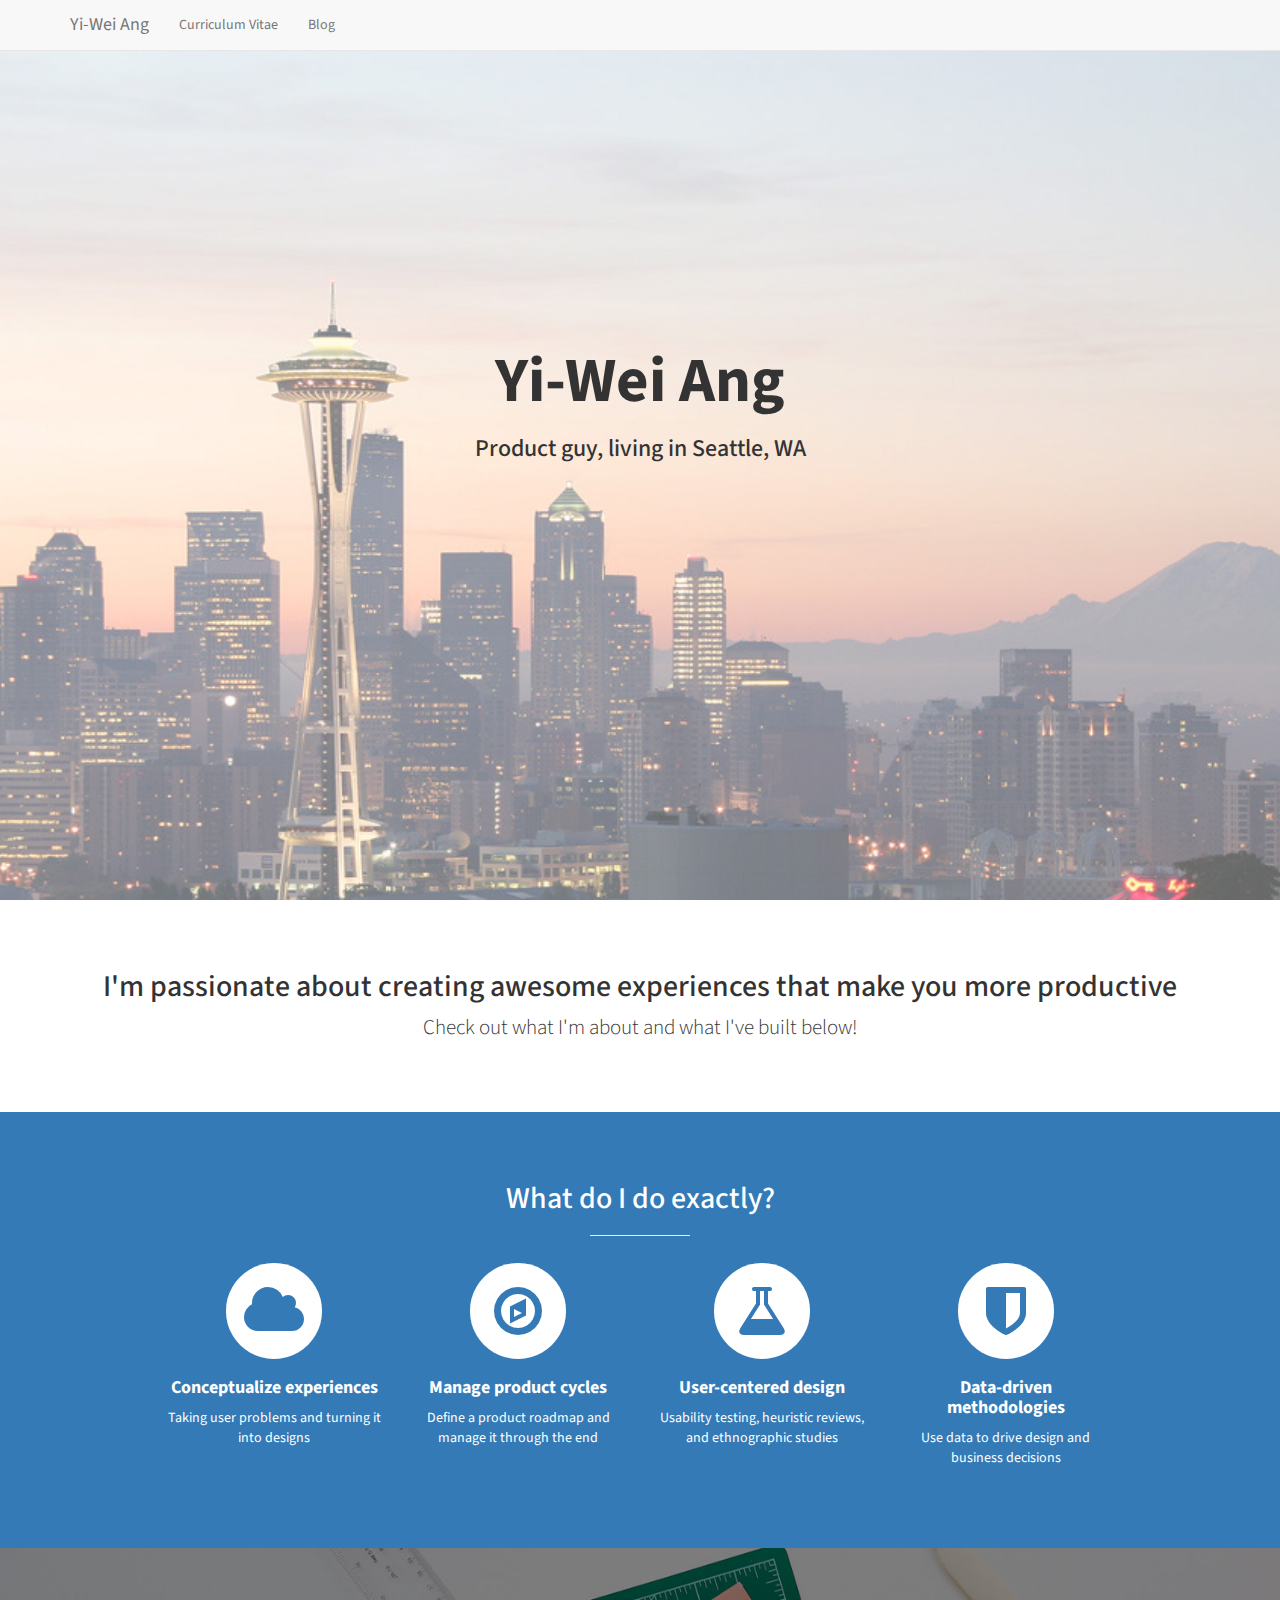
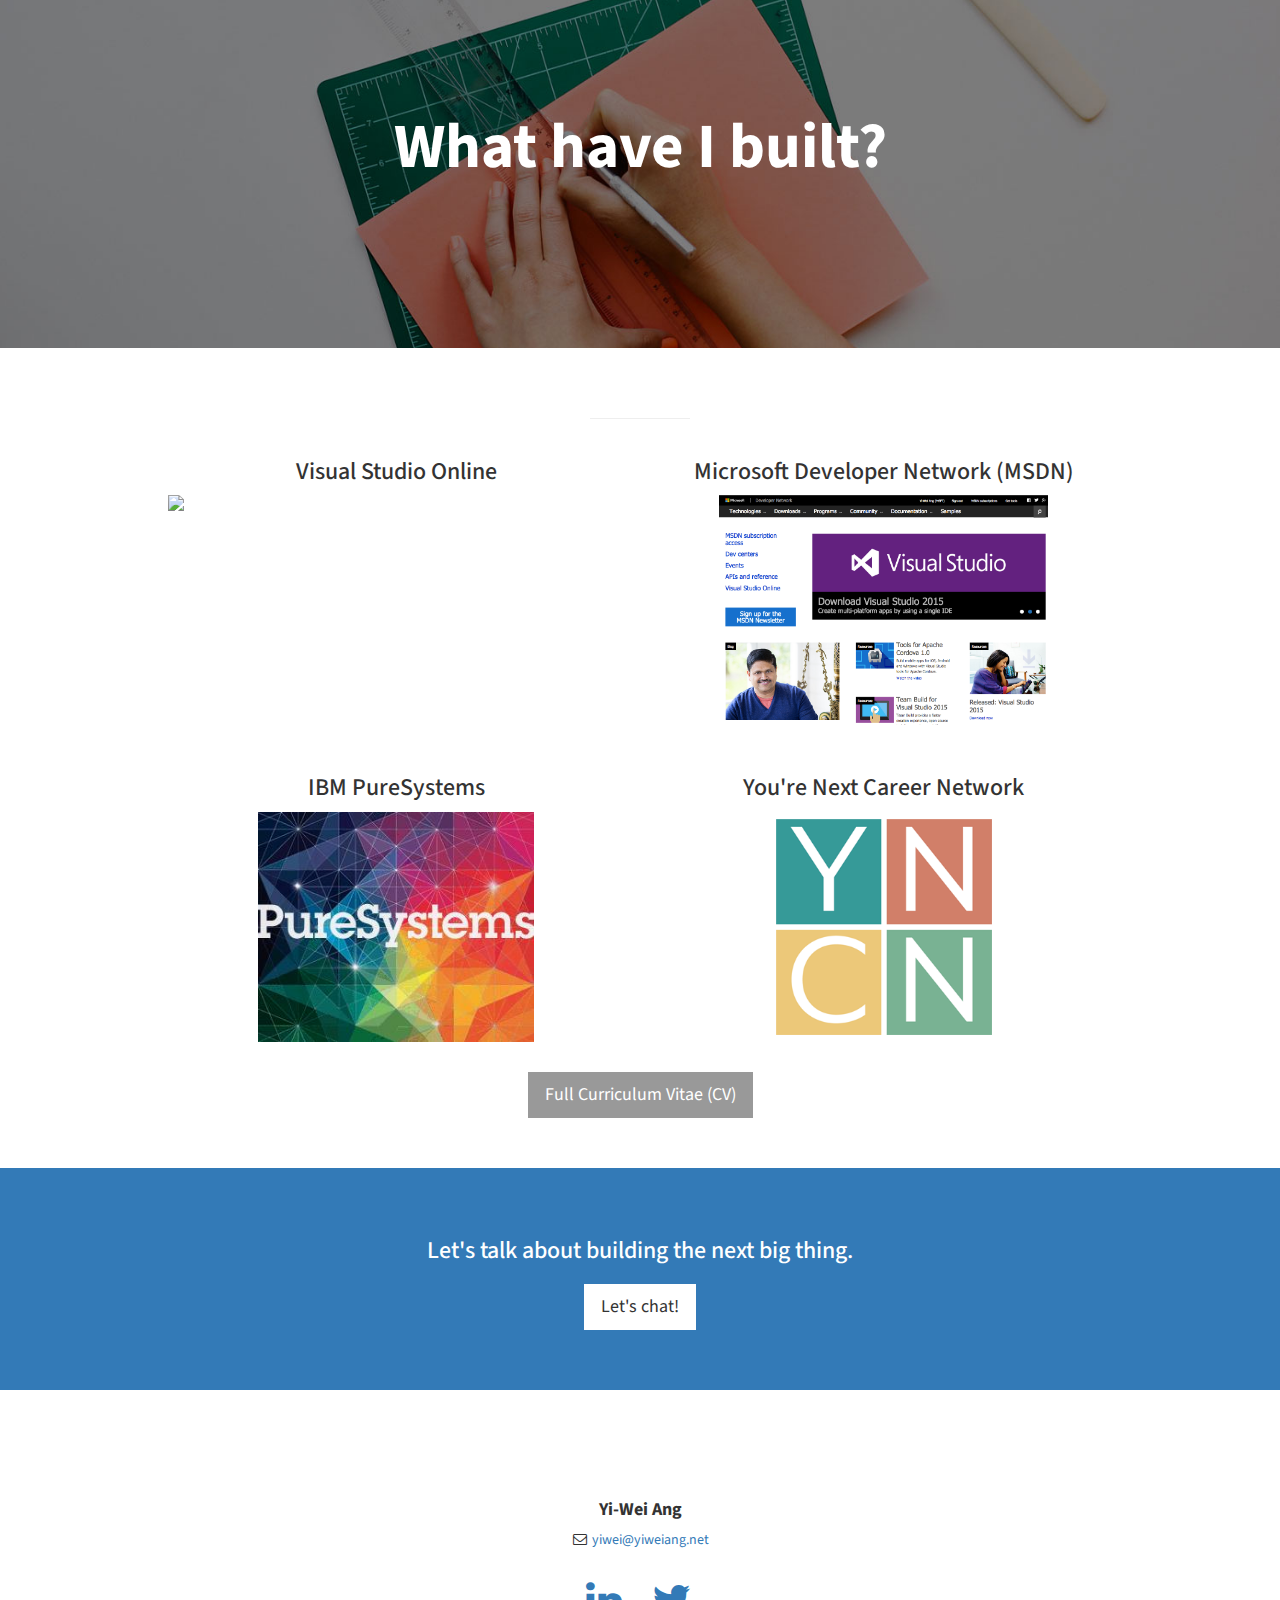
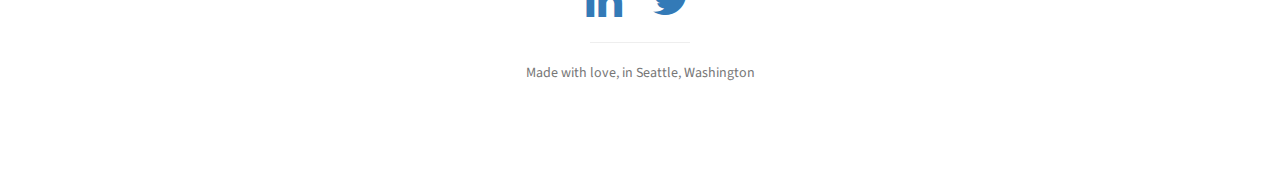
==== index.html @ 96a9742b "cv" ====
<!DOCTYPE html>
<html lang="en">

<head>

    <meta charset="utf-8">
    <meta http-equiv="X-UA-Compatible" content="IE=edge">
    <meta name="viewport" content="width=device-width, initial-scale=1">
    <meta name="description" content="">
    <meta name="author" content="">

    <title>Yi-Wei Ang | Microsoft PM</title>

    <!-- Bootstrap Core CSS -->
    <link href="css/bootstrap.min.css" rel="stylesheet">

    <!-- Custom CSS -->
    <link href="css/stylish-portfolio.css" rel="stylesheet">

    <!-- Custom Fonts -->
    <link href="font-awesome/css/font-awesome.min.css" rel="stylesheet" type="text/css">
    <link href="http://fonts.googleapis.com/css?family=Source+Sans+Pro:300,400,700,300italic,400italic,700italic" rel="stylesheet" type="text/css">

    <!-- HTML5 Shim and Respond.js IE8 support of HTML5 elements and media queries -->
    <!-- WARNING: Respond.js doesn't work if you view the page via file:// -->
    <!--[if lt IE 9]>
        <script src="https://oss.maxcdn.com/libs/html5shiv/3.7.0/html5shiv.js"></script>
        <script src="https://oss.maxcdn.com/libs/respond.js/1.4.2/respond.min.js"></script>
    <![endif]-->

</head>

<body>
    
        <!-- Navigation -->
    <nav class="navbar navbar-default navbar-fixed-top" role="navigation">
        <div class="container">
            <div class="navbar-header page-scroll">
                <button type="button" class="navbar-toggle" data-toggle="collapse" data-target=".navbar-ex1-collapse">
                    <span class="sr-only">Toggle navigation</span>
                    <span class="icon-bar"></span>
                    <span class="icon-bar"></span>
                    <span class="icon-bar"></span>
                </button>
                <a class="navbar-brand page-scroll" href="./">Yi-Wei Ang</a>
            </div>

            <!-- Collect the nav links, forms, and other content for toggling -->
            <div class="collapse navbar-collapse navbar-ex1-collapse">
                <ul class="nav navbar-nav">
                    <!-- Hidden li included to remove active class from about link when scrolled up past about section -->
                    <li class="hidden">
                        <a class="page-scroll" href="./"></a>
                    </li>
                    <li>
                        <a class="page-scroll" href="cv.html">Curriculum Vitae</a>
                    </li>
                    <li>
                        <a class="page-scroll" href="http://blog.yiweiang.net">Blog</a>
                    </li>
                 
                </ul>
            </div>
            <!-- /.navbar-collapse -->
        </div>
        <!-- /.container -->
    </nav>

    <!-- Navigation 
    <a id="menu-toggle" href="#" class="btn btn-dark btn-lg toggle"><i class="fa fa-bars"></i></a>
    <nav id="sidebar-wrapper">
        <ul class="sidebar-nav">
            <a id="menu-close" href="#" class="btn btn-light btn-lg pull-right toggle"><i class="fa fa-times"></i></a>
            <li class="sidebar-brand">
                <a href="#top">Start Bootstrap</a>
            </li>
            <li>
                <a href="#top">Home</a>
            </li>
            <li>
                <a href="cv.html">Curriculum Vitae</a>
            </li>
            <li>
                <a href="http://blog.yiweiang.net">Blog</a>
            </li>
       
        </ul>
    </nav>
    -->
    
    <!-- Header -->
    <header id="top" class="header">
        <div class="text-vertical-center">
            <h1>Yi-Wei Ang</h1>
            <h3>Product guy, living in Seattle, WA</h3>
            <br><br><br><br>
        </div>
    </header>

    <!-- About -->
    <section id="about" class="about">
        <div class="container">
            <div class="row">
                <div class="col-lg-12 text-center">
                    <h2>I'm passionate about creating awesome experiences that make you more productive</h2>
                    <p class="lead">Check out what I'm about and what I've built below!</p>
                </div>
            </div>
            <!-- /.row -->
        </div>
        <!-- /.container -->
    </section>

    <!-- Services -->
    <!-- The circle icons use Font Awesome's stacked icon classes. For more information, visit http://fontawesome.io/examples/ -->
    <section id="services" class="services bg-primary">
        <div class="container">
            <div class="row text-center">
                <div class="col-lg-10 col-lg-offset-1">
                    <h2>What do I do exactly?</h2>
                    <hr class="small">
                    <div class="row">
                        <div class="col-md-3 col-sm-6">
                            <div class="service-item">
                                <span class="fa-stack fa-4x">
                                <i class="fa fa-circle fa-stack-2x"></i>
                                <i class="fa fa-cloud fa-stack-1x text-primary"></i>
                            </span>
                                <h4>
                                    <strong>Conceptualize experiences</strong>
                                </h4>
                                <p>Taking user problems and turning it into designs</p>
                               
                            </div>
                        </div>
                        <div class="col-md-3 col-sm-6">
                            <div class="service-item">
                                <span class="fa-stack fa-4x">
                                <i class="fa fa-circle fa-stack-2x"></i>
                                <i class="fa fa-compass fa-stack-1x text-primary"></i>
                            </span>
                                <h4>
                                    <strong>Manage product cycles</strong>
                                </h4>
                                <p>Define a product roadmap and manage it through the end</p>
                                
                            </div>
                        </div>
                        <div class="col-md-3 col-sm-6">
                            <div class="service-item">
                                <span class="fa-stack fa-4x">
                                <i class="fa fa-circle fa-stack-2x"></i>
                                <i class="fa fa-flask fa-stack-1x text-primary"></i>
                            </span>
                                <h4>
                                    <strong>User-centered design</strong>
                                </h4>
                                <p>Usability testing, heuristic reviews, and ethnographic studies</p>
                                
                            </div>
                        </div>
                        <div class="col-md-3 col-sm-6">
                            <div class="service-item">
                                <span class="fa-stack fa-4x">
                                <i class="fa fa-circle fa-stack-2x"></i>
                                <i class="fa fa-shield fa-stack-1x text-primary"></i>
                            </span>
                                <h4>
                                    <strong>Data-driven methodologies</strong>
                                </h4>
                                <p>Use data to drive design and business decisions</p>
                                
                            </div>
                        </div>
                    </div>
                    <!-- /.row (nested) -->
                </div>
                <!-- /.col-lg-10 -->
            </div>
            <!-- /.row -->
        </div>
        <!-- /.container -->
    </section>

    <!-- Callout -->
    <aside class="callout">
        <div class="text-vertical-center">
            <h1>What have I built?</h1>
        </div>
    </aside>

    <!-- Portfolio -->
    <section id="portfolio" class="portfolio">
        <div class="container">
            <div class="row">
                <div class="col-lg-10 col-lg-offset-1 text-center">
                    
                    <hr class="small">
                    <div class="row">
                        <div class="col-md-6">
                            <div class="portfolio-item" style="vertical-align: middle ">
                                <h3>Visual Studio Online</h3>
                                <a href="#">
                                    <img class="img-portfolio img-responsive" src="img/vso.png">
                                </a>
                            </div>
                        </div>
                        <div class="col-md-6">
                            <div class="portfolio-item">
                                <h3>Microsoft Developer Network (MSDN)</h3>
                                <a href="#">
                                    <img class="img-portfolio img-responsive" style="height:230px" src="img/msdn.png">
                                </a>
                            </div>
                        </div>
                        <div class="col-md-6">
                            <div class="portfolio-item">
                                <h3>IBM PureSystems</h3>
                                <a href="#">
                                    <img class="img-portfolio img-responsive" style="height:230px" src="img/puresystems.jpg">
                                </a>
                            </div>
                        </div>
                        <div class="col-md-6">
                            <div class="portfolio-item">
                                <h3>You're Next Career Network</h3>
                                <a href="#">
                                    <img class="img-portfolio img-responsive" style="height:230px" src="img/yncn.png">
                                </a>
                            </div>
                        </div>
                    </div>
                    <!-- /.row (nested) -->
                    <a href="cv.html" class="btn btn-lg btn-dark">Full Curriculum Vitae (CV)</a>
                </div>
                <!-- /.col-lg-10 -->
            </div>
            <!-- /.row -->
        </div>
        <!-- /.container -->
    </section>

    <!-- Call to Action -->
    <aside class="call-to-action bg-primary">
        <div class="container">
            <div class="row">
                <div class="col-lg-12 text-center">
                    <h3>Let's talk about building the next big thing.</h3>
                    <a href="mailto:yiwei@yiweiang.net" class="btn btn-lg btn-light">Let's chat!</a>
                </div>
            </div>
        </div>
    </aside>


    <!-- Footer -->
    <footer>
        <div class="container">
            <div class="row">
                <div class="col-lg-10 col-lg-offset-1 text-center">
                    <h4><strong>Yi-Wei Ang</strong>
                    </h4>
                   
                    <ul class="list-unstyled">
                        <li><i class="fa fa-envelope-o fa-fw"></i>  <a href="mailto:yiwei@yiweiang.net">yiwei@yiweiang.net</a>
                        </li>
                    </ul>
                    <br>
                    <ul class="list-inline">
                        <li>
                            <a href="https://www.linkedin.com/in/yiweiang"><i class="fa fa-linkedin fa-fw fa-3x"></i></a>
                        </li>
                        <li>
                            <a href="http://www.twitter.com/yiweiang"><i class="fa fa-twitter fa-fw fa-3x"></i></a>
                        </li>
                   
                    </ul>
                    <hr class="small">
                    <p class="text-muted">Made with love, in Seattle, Washington</p>
                </div>
            </div>
        </div>
    </footer>

    <!-- jQuery -->
    <script src="js/jquery.js"></script>

    <!-- Bootstrap Core JavaScript -->
    <script src="js/bootstrap.min.js"></script>
    
     <!-- Scrolling Nav JavaScript -->
    <script src="js/jquery.easing.min.js"></script>
    <script src="js/scrolling-nav.js"></script>

    <!-- Custom Theme JavaScript -->
    <script>
    // Closes the sidebar menu
    $("#menu-close").click(function(e) {
        e.preventDefault();
        $("#sidebar-wrapper").toggleClass("active");
    });

    // Opens the sidebar menu
    $("#menu-toggle").click(function(e) {
        e.preventDefault();
        $("#sidebar-wrapper").toggleClass("active");
    });

    // Scrolls to the selected menu item on the page
    $(function() {
        $('a[href*=#]:not([href=#])').click(function() {
            if (location.pathname.replace(/^\//, '') == this.pathname.replace(/^\//, '') || location.hostname == this.hostname) {

                var target = $(this.hash);
                target = target.length ? target : $('[name=' + this.hash.slice(1) + ']');
                if (target.length) {
                    $('html,body').animate({
                        scrollTop: target.offset().top
                    }, 1000);
                    return false;
                }
            }
        });
    });
    </script>

</body>

</html>
---- css/stylish-portfolio.css ----
/*!
 * Start Bootstrap - Stylish Portfolio Bootstrap Theme (http://startbootstrap.com)
 * Code licensed under the Apache License v2.0.
 * For details, see http://www.apache.org/licenses/LICENSE-2.0.
 */

/* Global Styles */

html,
body {
    width: 100%;
    height: 100%;
}

body {
    font-family: "Source Sans Pro","Helvetica Neue",Helvetica,Arial,sans-serif;
}

.text-vertical-center {
    display: table-cell;
    text-align: center;
    vertical-align: middle;
}

.text-vertical-center h1 {
    margin: 0;
    padding: 0;
    font-size: 4.5em;
    font-weight: 700;
}

/* Custom Button Styles */

.btn-dark {
    border-radius: 0;
    color: #fff;
    background-color: rgba(0,0,0,0.4);
}

.btn-dark:hover,
.btn-dark:focus,
.btn-dark:active {
    color: #fff;
    background-color: rgba(0,0,0,0.7);
}

.btn-light {
    border-radius: 0;
    color: #333;
    background-color: rgb(255,255,255);
}

.btn-light:hover,
.btn-light:focus,
.btn-light:active {
    color: #333;
    background-color: rgba(255,255,255,0.8);
}

/* Custom Horizontal Rule */

hr.small {
    max-width: 100px;
}

/* Side Menu */

#sidebar-wrapper {
    z-index: 1000;
    position: fixed;
    right: 0;
    width: 250px;
    height: 100%;
    margin-right: -250px;
    overflow-y: auto;
    background: #222;
    -webkit-transition: all 0.4s ease 0s;
    -moz-transition: all 0.4s ease 0s;
    -ms-transition: all 0.4s ease 0s;
    -o-transition: all 0.4s ease 0s;
    transition: all 0.4s ease 0s;
}

.sidebar-nav {
    position: absolute;
    top: 0;
    width: 250px;
    margin: 0;
    padding: 0;
    list-style: none;
}

.sidebar-nav li {
    text-indent: 20px;
    line-height: 40px;
}

.sidebar-nav li a {
    display: block;
    text-decoration: none;
    color: #999;
}

.sidebar-nav li a:hover {
    text-decoration: none;
    color: #fff;
    background: rgba(255,255,255,0.2);
}

.sidebar-nav li a:active,
.sidebar-nav li a:focus {
    text-decoration: none;
}

.sidebar-nav > .sidebar-brand {
    height: 55px;
    font-size: 18px;
    line-height: 55px;
}

.sidebar-nav > .sidebar-brand a {
    color: #999;
}

.sidebar-nav > .sidebar-brand a:hover {
    color: #fff;
    background: none;
}

#menu-toggle {
    z-index: 1;
    position: fixed;
    top: 0;
    right: 0;
}

#sidebar-wrapper.active {
    right: 250px;
    width: 250px;
    -webkit-transition: all 0.4s ease 0s;
    -moz-transition: all 0.4s ease 0s;
    -ms-transition: all 0.4s ease 0s;
    -o-transition: all 0.4s ease 0s;
    transition: all 0.4s ease 0s;
}

.toggle {
    margin: 5px 5px 0 0;
}

/* Header */

.header {
    display: table;
    position: relative;
    width: 100%;
    height: 100%;
    background: url(../img/seattlev2.jpg) no-repeat center center scroll;
    -webkit-background-size: cover;
    -moz-background-size: cover;
    background-size: cover;
    -o-background-size: cover;
}

/* About */

.about {
    padding: 50px 0;
}

/* Services */

.services {
    padding: 50px 0;
}

.service-item {
    margin-bottom: 30px;
}

/* Callout */

.callout {
    display: table;
    width: 100%;
    height: 400px;
    color: #fff;
    background: url(../img/callout.jpg) no-repeat center center scroll;
    -webkit-background-size: cover;
    -moz-background-size: cover;
    background-size: cover;
    -o-background-size: cover;
}

/* Portfolio */

.portfolio {
    padding: 50px 0;
}

.portfolio-item {
    margin-bottom: 30px;
}

.img-portfolio {
    margin: 0 auto;
}

.img-portfolio:hover {
    opacity: 0.8;
}

/* Call to Action */

.call-to-action {
    padding: 50px 0;
}

.call-to-action .btn {
    margin: 10px;
}

/* Map */

.map {
    height: 500px;
}

@media(max-width:768px) {
    .map {
        height: 75%;
    }
}

/* Footer */

footer {
    padding: 100px 0;
}
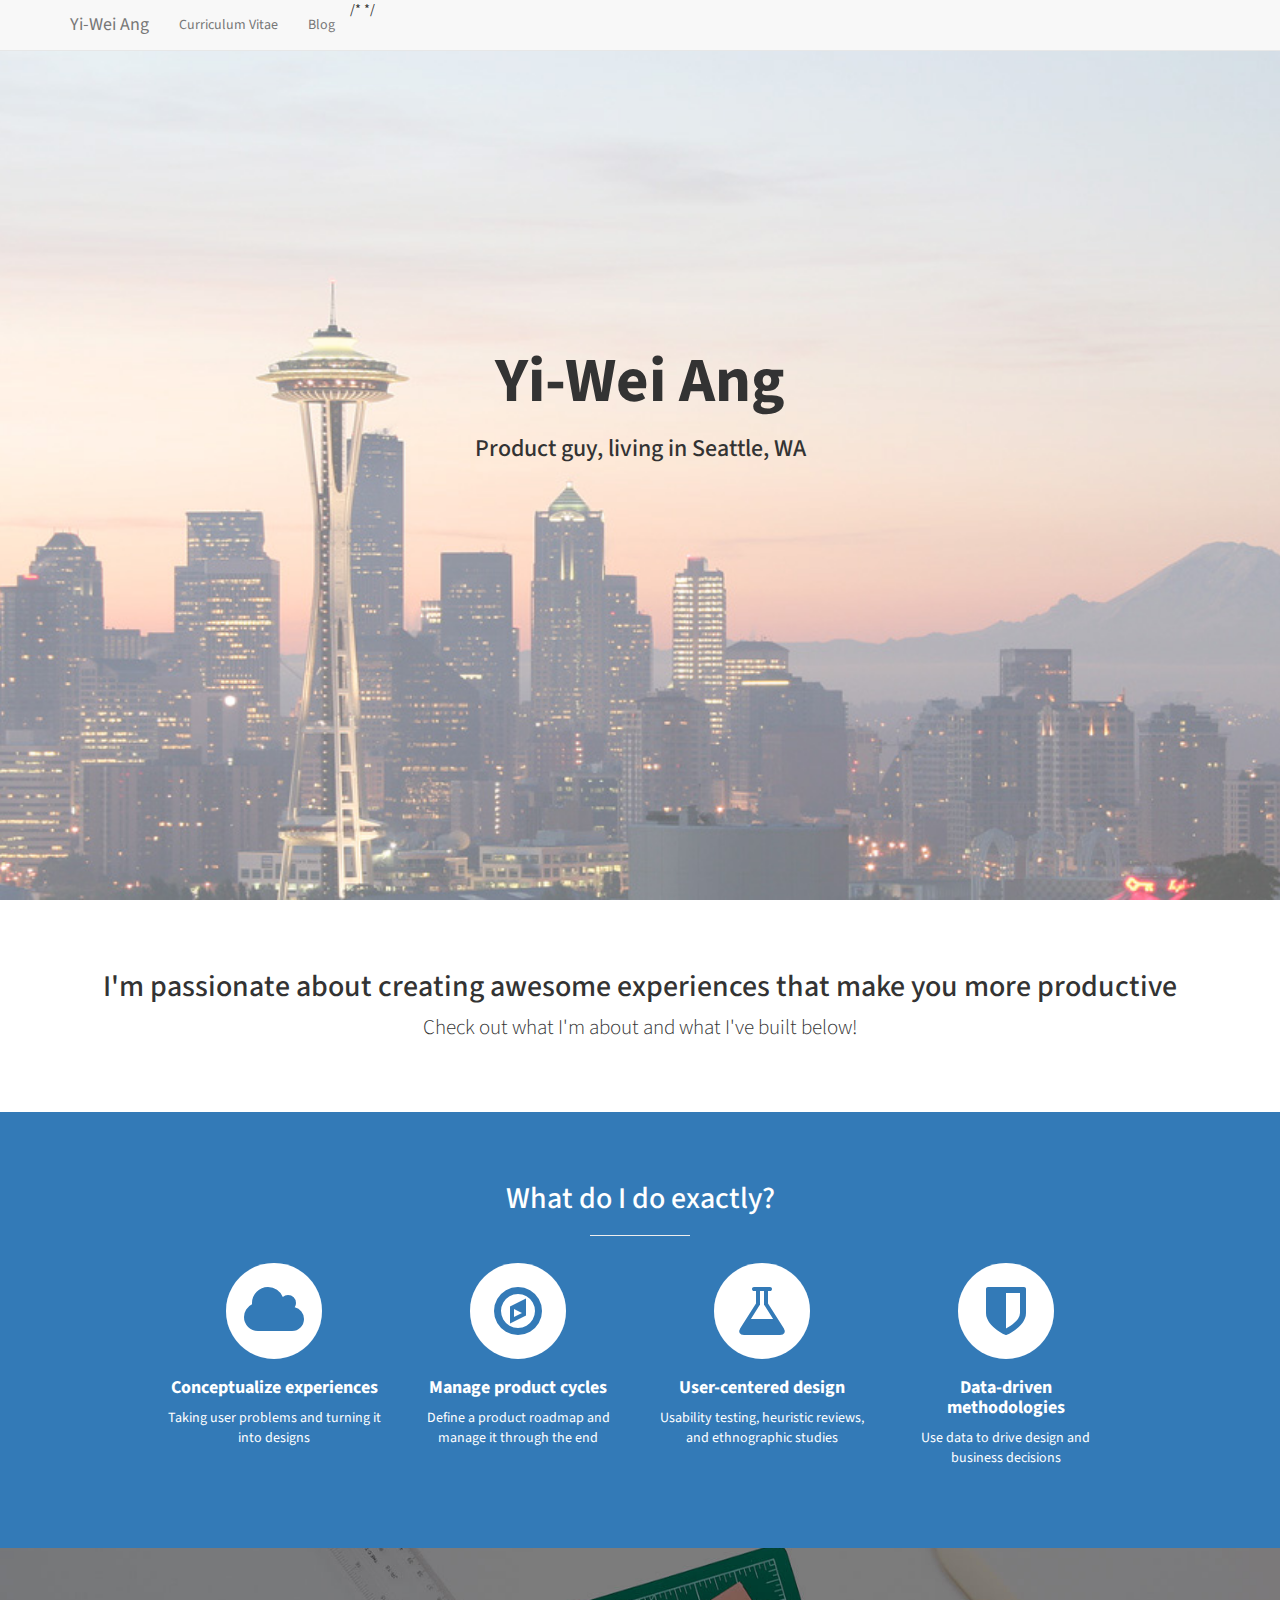
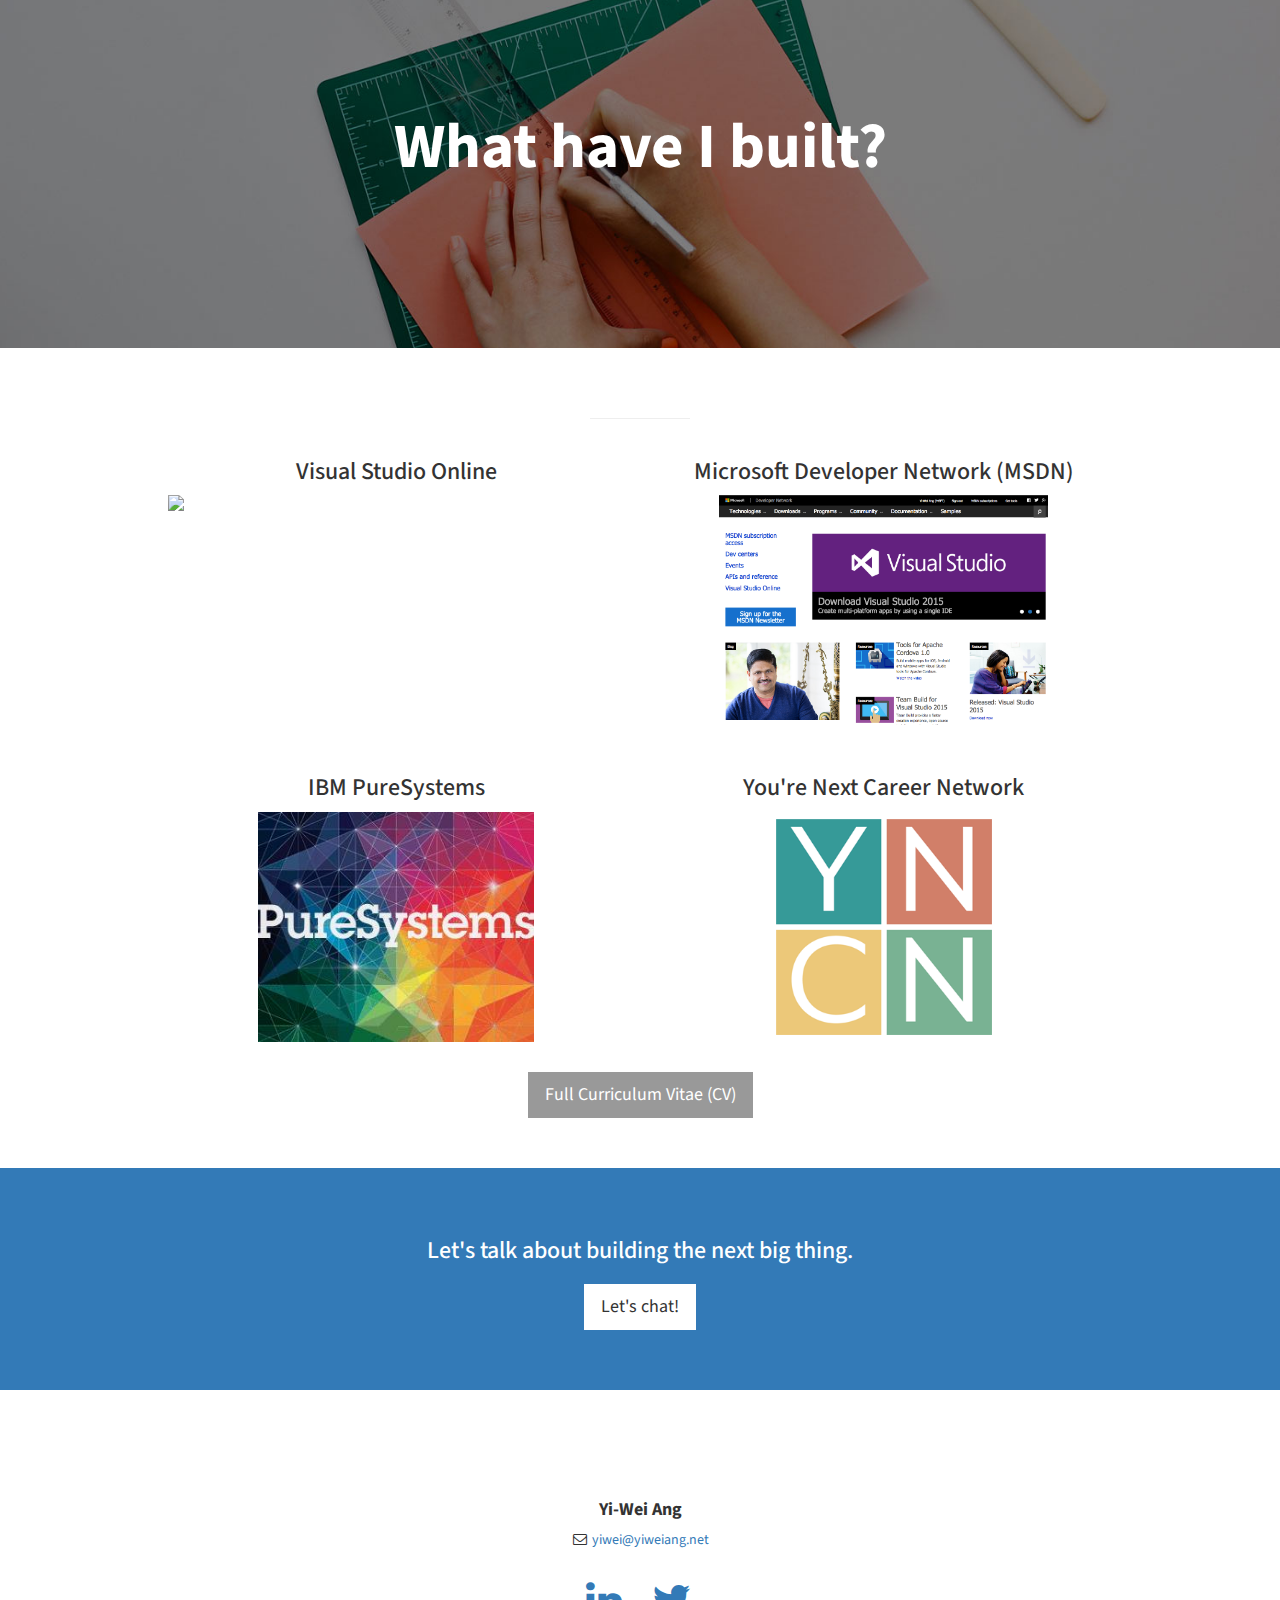
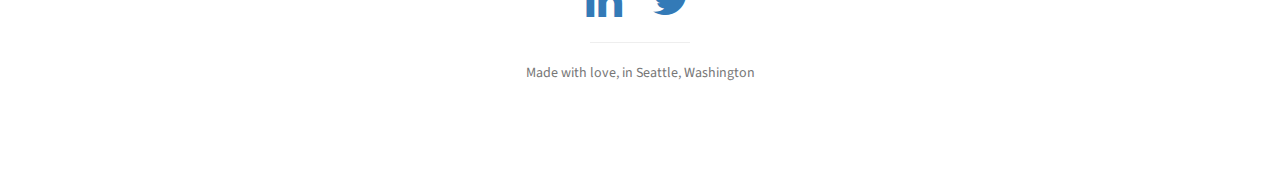
==== commit 69c30670: "remove blog" ====
--- a/index.html
+++ b/index.html
@@ -55,9 +55,11 @@
                     <li>
                         <a class="page-scroll" href="cv.html">Curriculum Vitae</a>
                     </li>
+                    /*
                     <li>
                         <a class="page-scroll" href="http://blog.yiweiang.net">Blog</a>
                     </li>
+                    */
                  
                 </ul>
             </div>
@@ -200,7 +202,7 @@
                         <div class="col-md-6">
                             <div class="portfolio-item" style="vertical-align: middle ">
                                 <h3>Visual Studio Online</h3>
-                                <a href="#">
+                                <a href="http://www.visualstudio.com" target="_blank">
                                     <img class="img-portfolio img-responsive" src="img/vso.png">
                                 </a>
                             </div>
@@ -208,7 +210,7 @@
                         <div class="col-md-6">
                             <div class="portfolio-item">
                                 <h3>Microsoft Developer Network (MSDN)</h3>
-                                <a href="#">
+                                <a href="http://msdn.microsoft.com" target="_blank">
                                     <img class="img-portfolio img-responsive" style="height:230px" src="img/msdn.png">
                                 </a>
                             </div>
@@ -216,7 +218,7 @@
                         <div class="col-md-6">
                             <div class="portfolio-item">
                                 <h3>IBM PureSystems</h3>
-                                <a href="#">
+                                <a href="http://www.ibm.com/ibm/puresystems/us/en/#" target="_blank">
                                     <img class="img-portfolio img-responsive" style="height:230px" src="img/puresystems.jpg">
                                 </a>
                             </div>
@@ -224,7 +226,7 @@
                         <div class="col-md-6">
                             <div class="portfolio-item">
                                 <h3>You're Next Career Network</h3>
-                                <a href="#">
+                                <a href="http://www.yourenext.ca/about/" target="_blank">
                                     <img class="img-portfolio img-responsive" style="height:230px" src="img/yncn.png">
                                 </a>
                             </div>
--- a/css/stylish-portfolio.css
+++ b/css/stylish-portfolio.css
@@ -168,6 +168,14 @@
     padding: 50px 0;
 }
 
+/* CV */
+
+.cv {
+    padding: 50px 0;
+     font-family: "Helvetica Neue",Helvetica,Arial,sans-serif;
+}
+
+
 /* Services */
 
 .services {
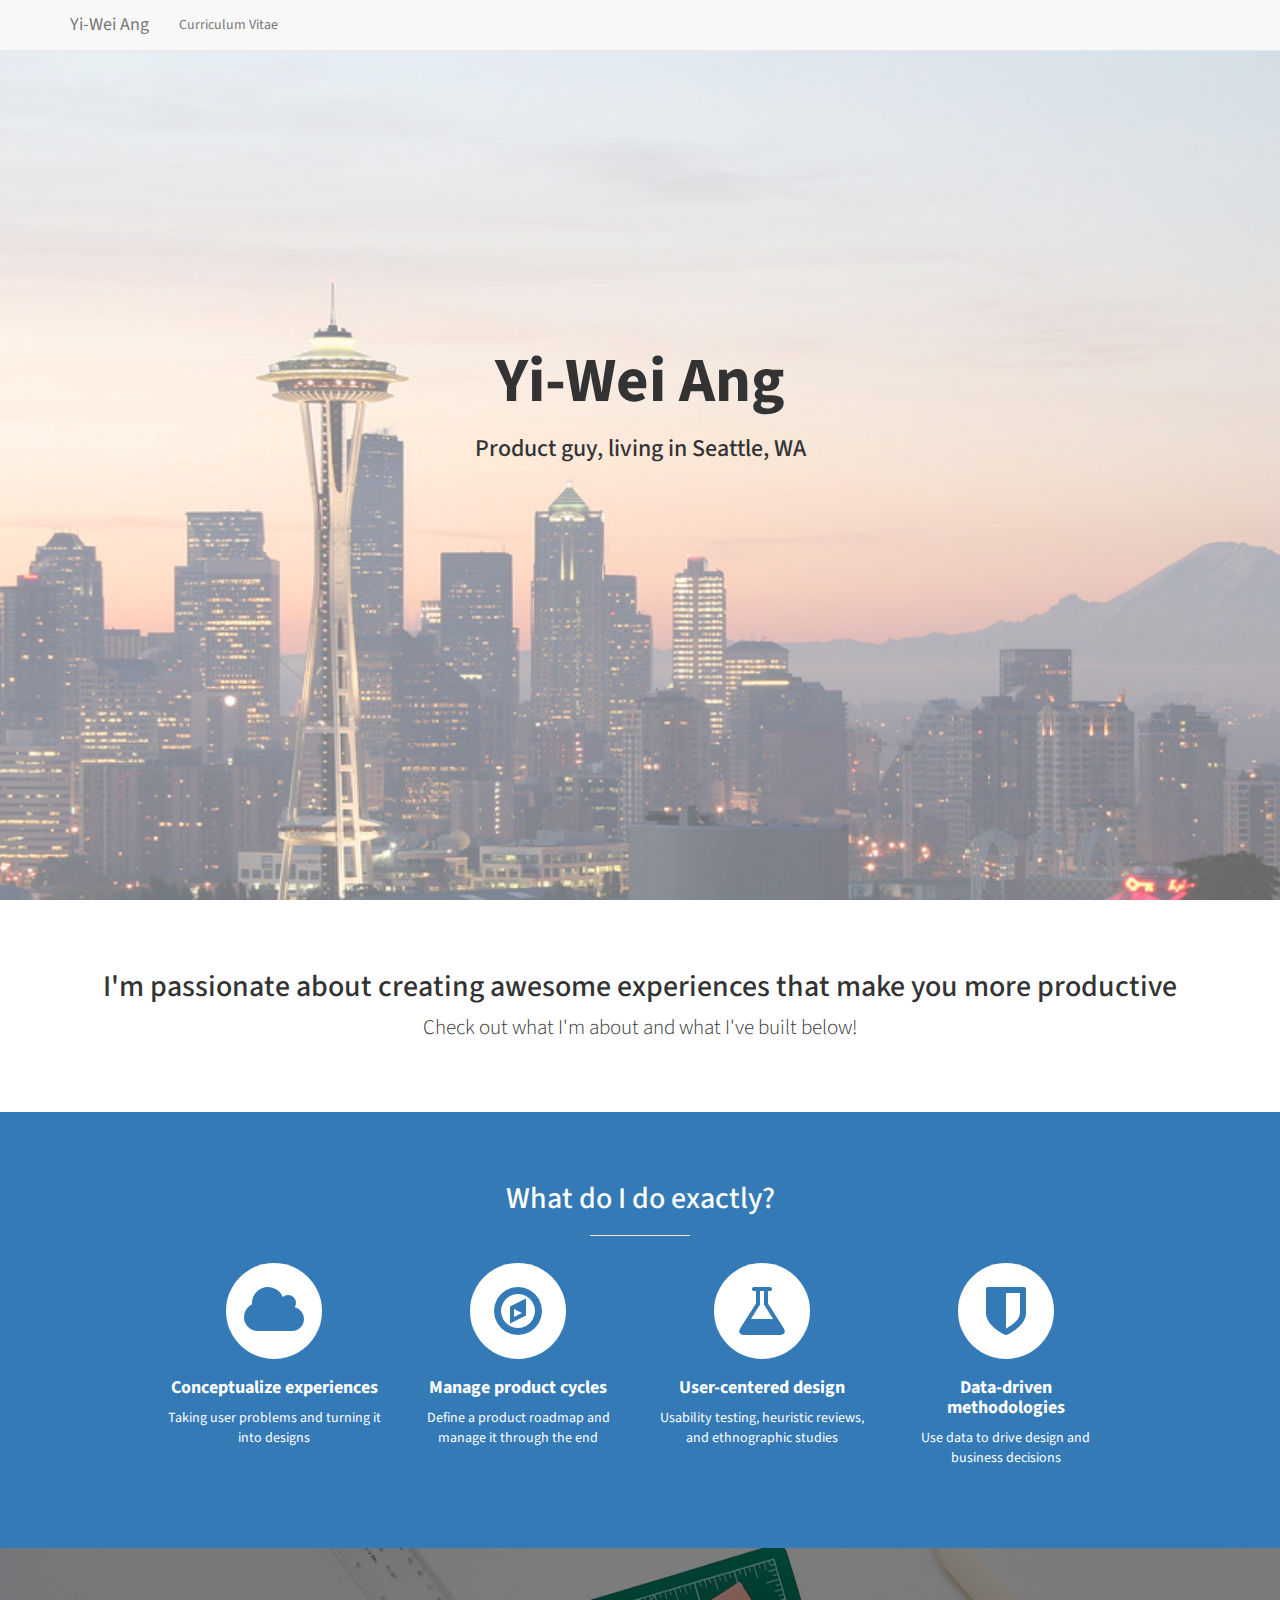
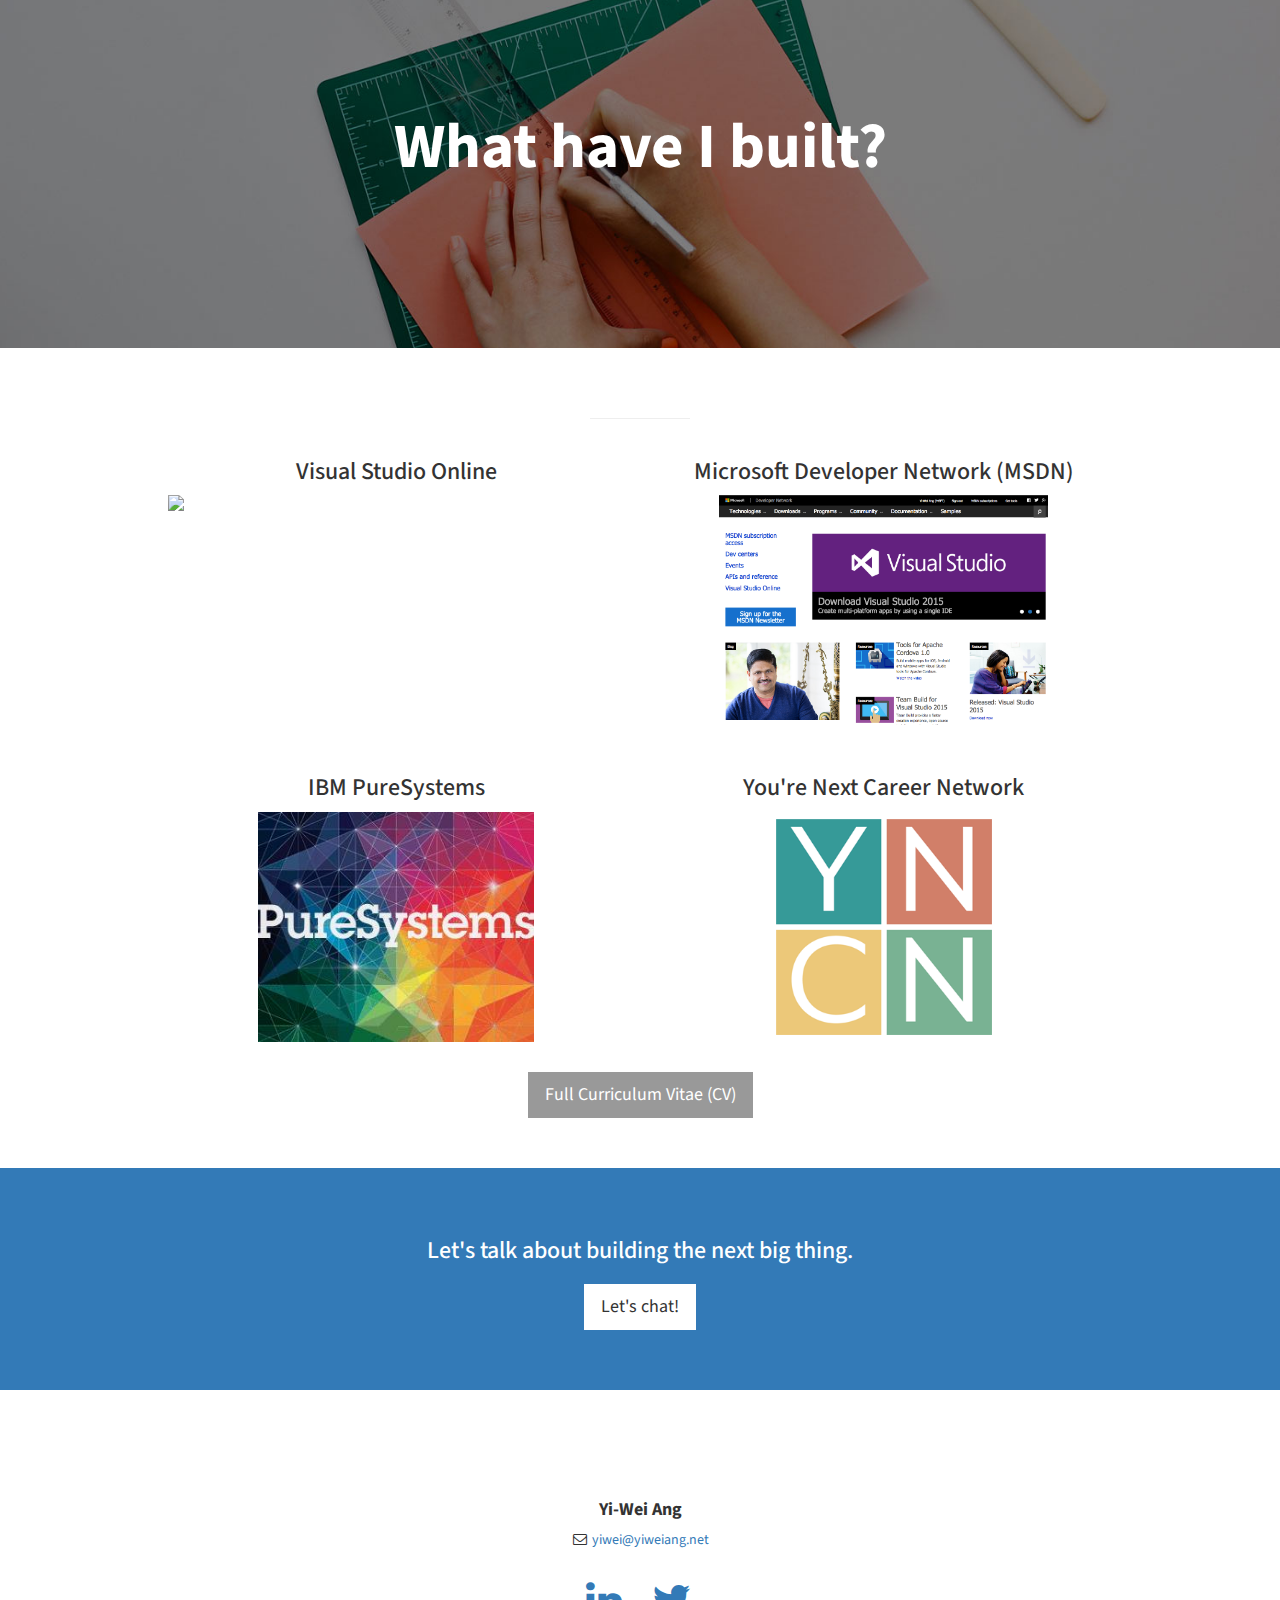
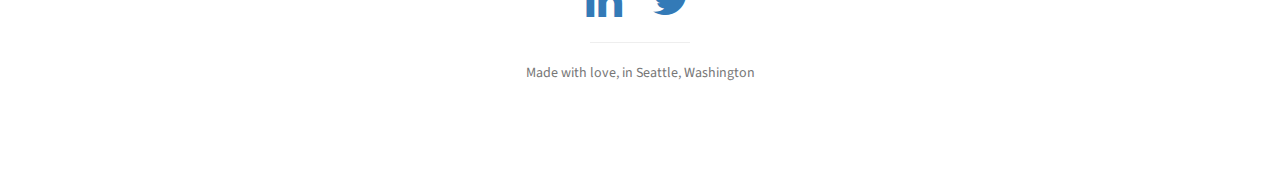
==== commit d0804419: "updated blog" ====
--- a/index.html
+++ b/index.html
@@ -55,11 +55,11 @@
                     <li>
                         <a class="page-scroll" href="cv.html">Curriculum Vitae</a>
                     </li>
-                    /*
+                    <!--
                     <li>
                         <a class="page-scroll" href="http://blog.yiweiang.net">Blog</a>
                     </li>
-                    */
+                    -->
                  
                 </ul>
             </div>
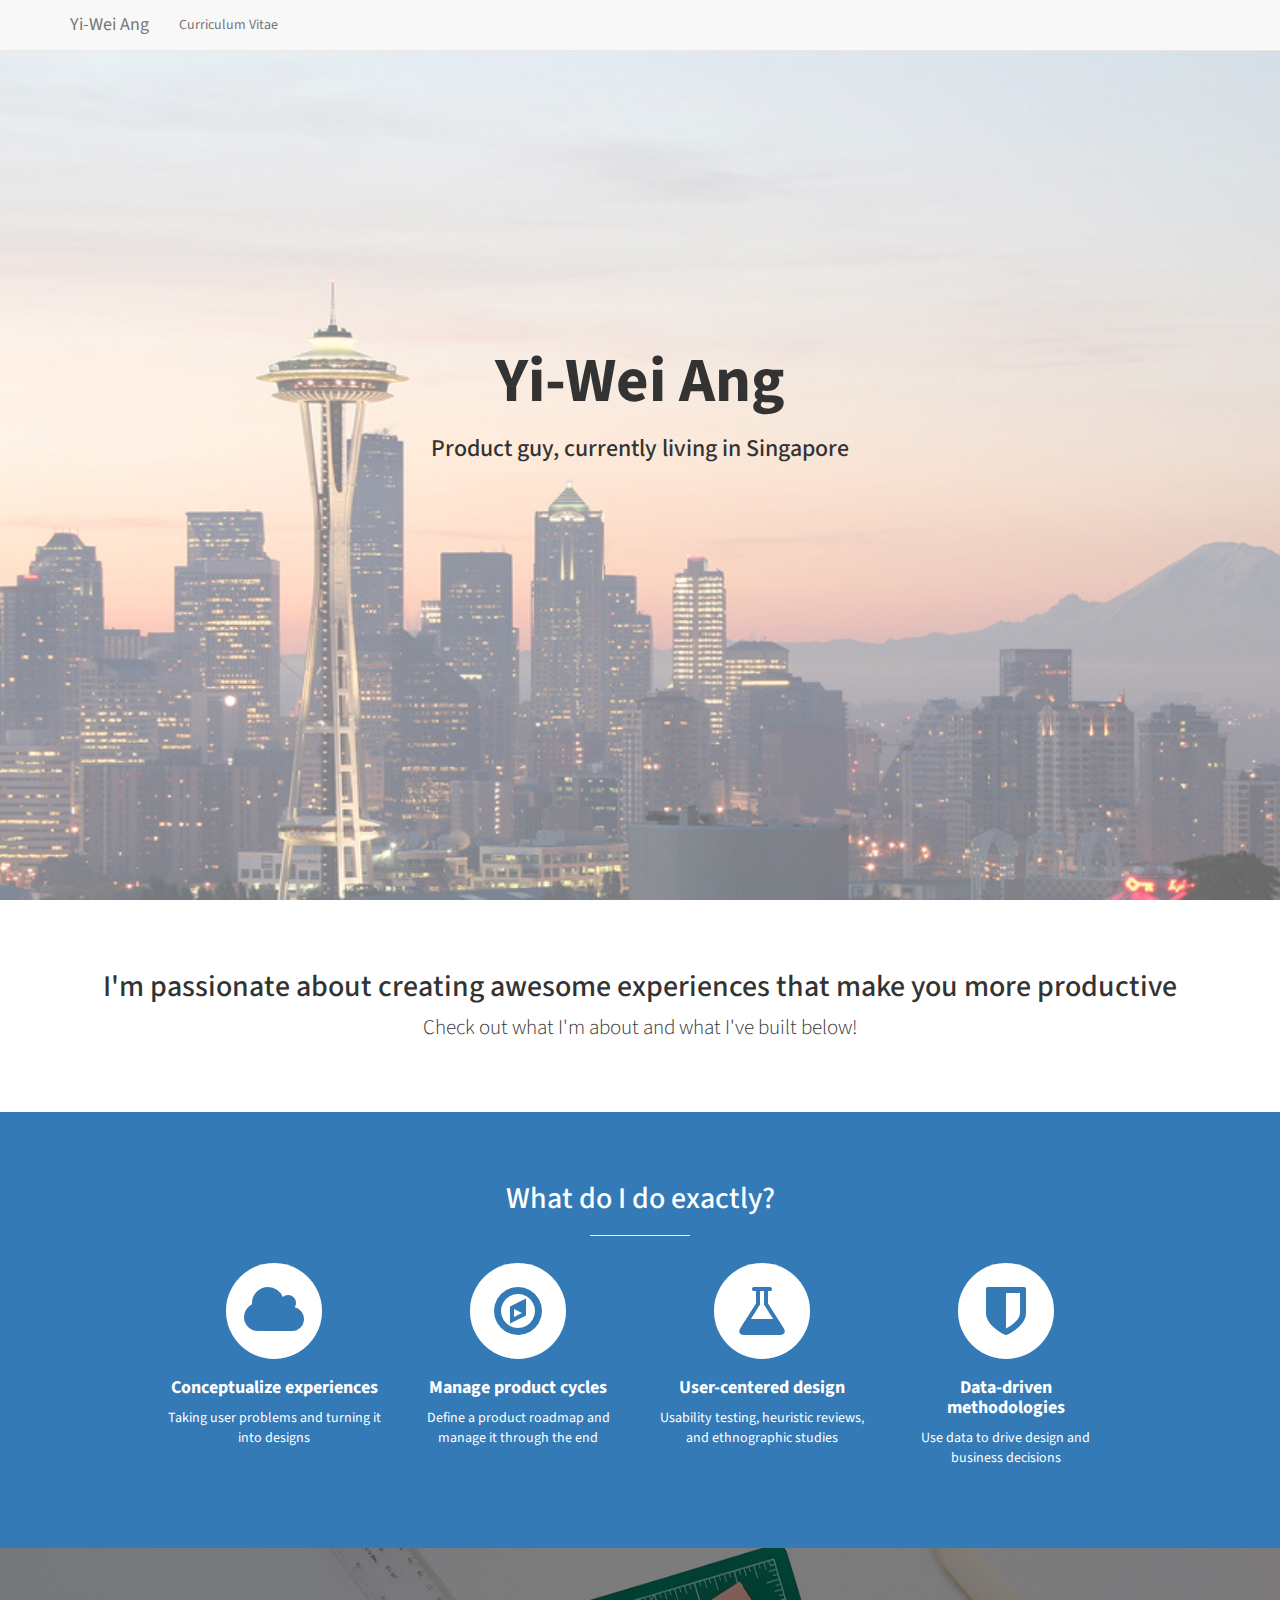
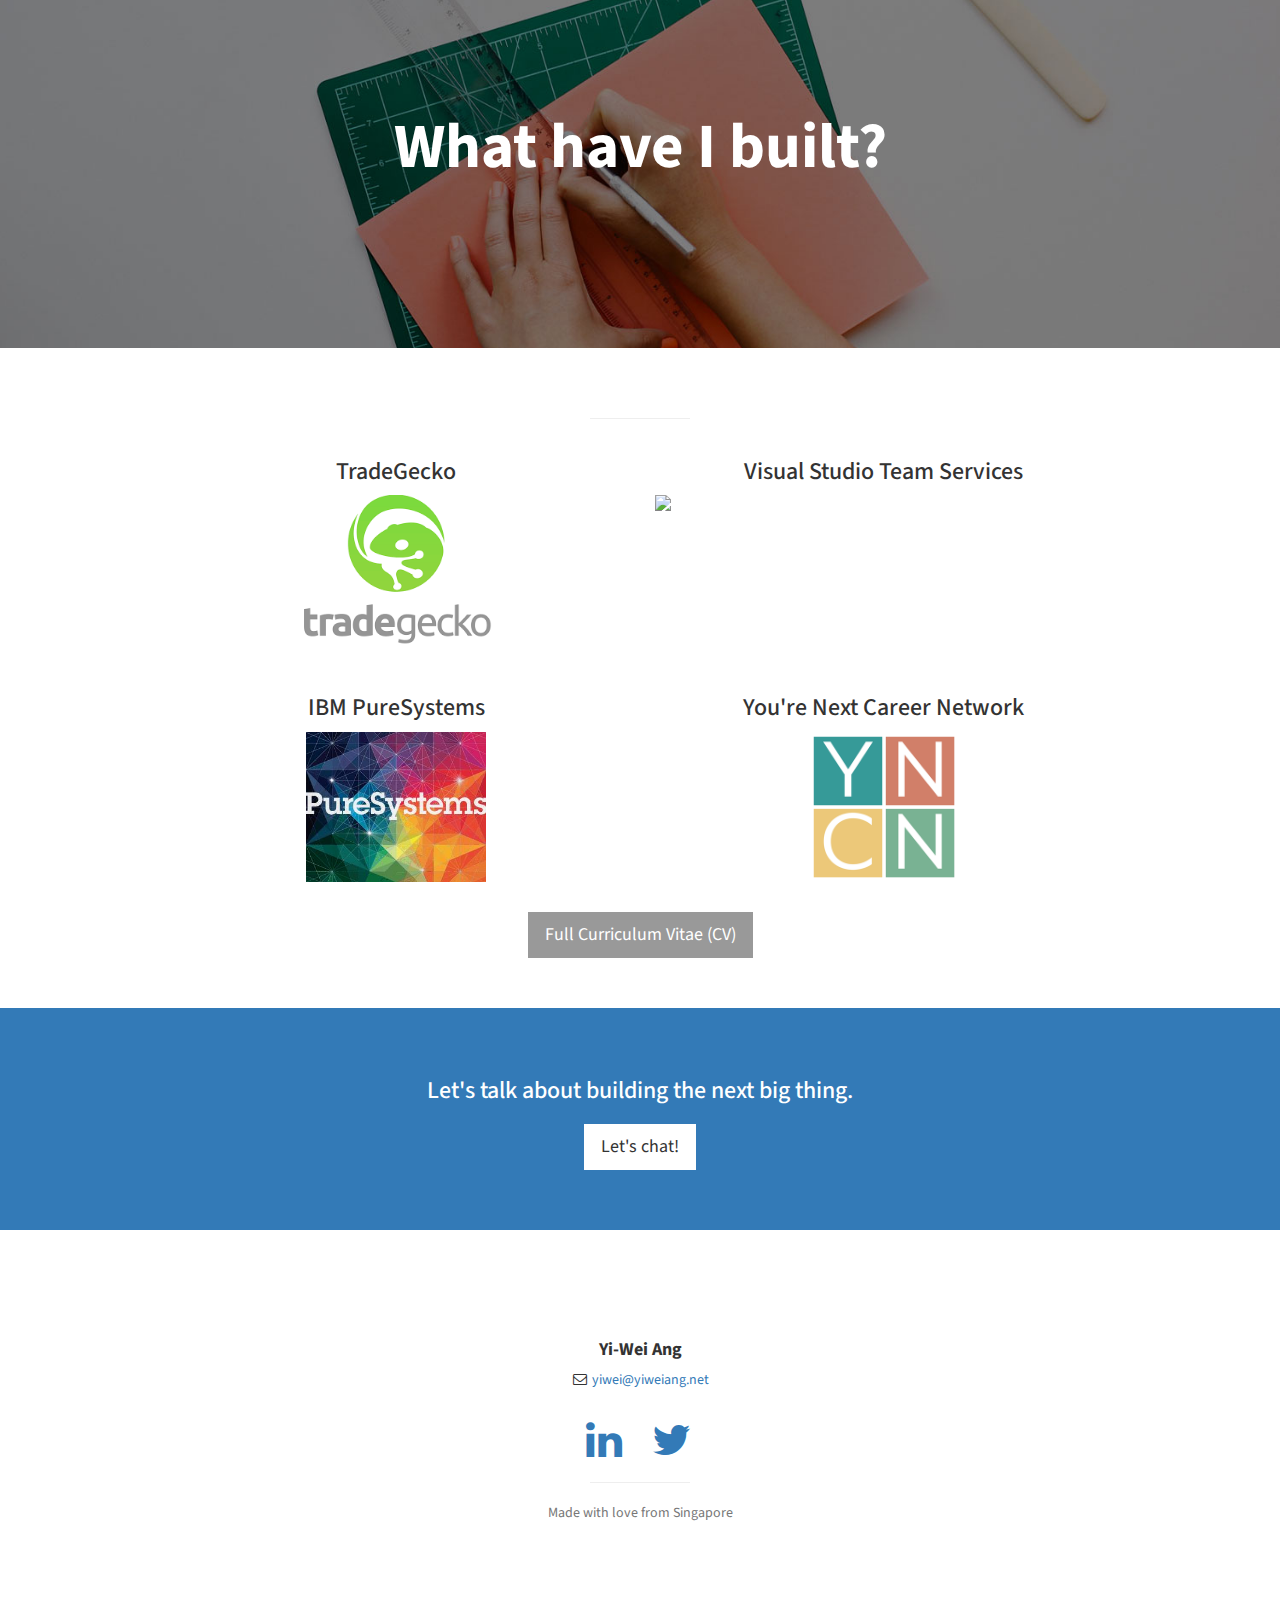
==== commit 74bdbbdf: "cleanup" ====
--- a/index.html
+++ b/index.html
@@ -94,7 +94,7 @@
     <header id="top" class="header">
         <div class="text-vertical-center">
             <h1>Yi-Wei Ang</h1>
-            <h3>Product guy, living in Seattle, WA</h3>
+            <h3>Product guy, currently living in Singapore</h3>
             <br><br><br><br>
         </div>
     </header>
@@ -201,17 +201,17 @@
                     <div class="row">
                         <div class="col-md-6">
                             <div class="portfolio-item" style="vertical-align: middle ">
-                                <h3>Visual Studio Online</h3>
-                                <a href="http://www.visualstudio.com" target="_blank">
-                                    <img class="img-portfolio img-responsive" src="img/vso.png">
+                                <h3>TradeGecko</h3>
+                                <a href="http://www.tradegecko.com" target="_blank">
+                                    <img class="img-portfolio img-responsive" style="height:150px" src="img/tradegecko.png">
                                 </a>
                             </div>
                         </div>
                         <div class="col-md-6">
                             <div class="portfolio-item">
-                                <h3>Microsoft Developer Network (MSDN)</h3>
-                                <a href="http://msdn.microsoft.com" target="_blank">
-                                    <img class="img-portfolio img-responsive" style="height:230px" src="img/msdn.png">
+                                <h3>Visual Studio Team Services</h3>
+                                <a href="http://www.visualstudio.com" target="_blank">
+                                    <img class="img-portfolio img-responsive" style="height:150px"  src="img/vso.png">
                                 </a>
                             </div>
                         </div>
@@ -219,7 +219,7 @@
                             <div class="portfolio-item">
                                 <h3>IBM PureSystems</h3>
                                 <a href="http://www.ibm.com/ibm/puresystems/us/en/#" target="_blank">
-                                    <img class="img-portfolio img-responsive" style="height:230px" src="img/puresystems.jpg">
+                                    <img class="img-portfolio img-responsive" style="height:150px" src="img/puresystems.jpg">
                                 </a>
                             </div>
                         </div>
@@ -227,7 +227,7 @@
                             <div class="portfolio-item">
                                 <h3>You're Next Career Network</h3>
                                 <a href="http://www.yourenext.ca/about/" target="_blank">
-                                    <img class="img-portfolio img-responsive" style="height:230px" src="img/yncn.png">
+                                    <img class="img-portfolio img-responsive" style="height:150px" src="img/yncn.png">
                                 </a>
                             </div>
                         </div>
@@ -278,7 +278,7 @@
                    
                     </ul>
                     <hr class="small">
-                    <p class="text-muted">Made with love, in Seattle, Washington</p>
+                    <p class="text-muted">Made with love from Singapore</p>
                 </div>
             </div>
         </div>
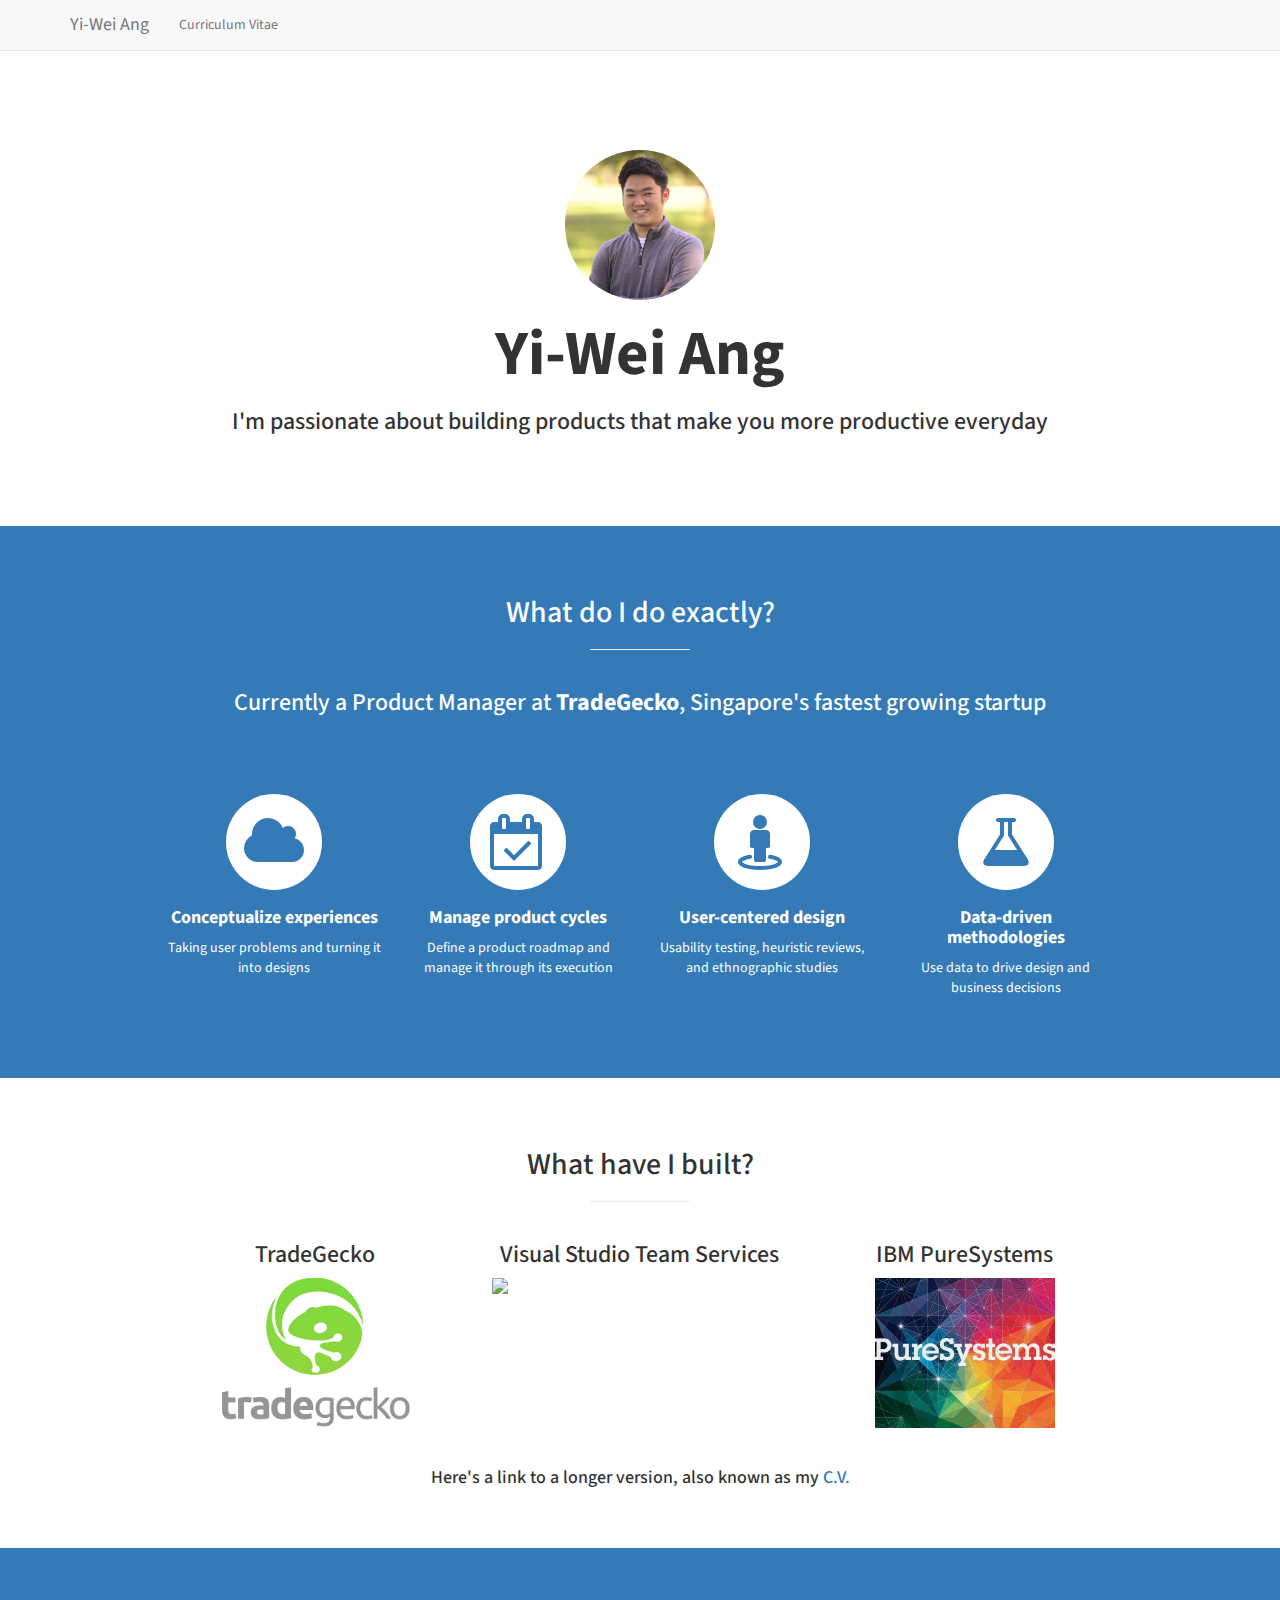
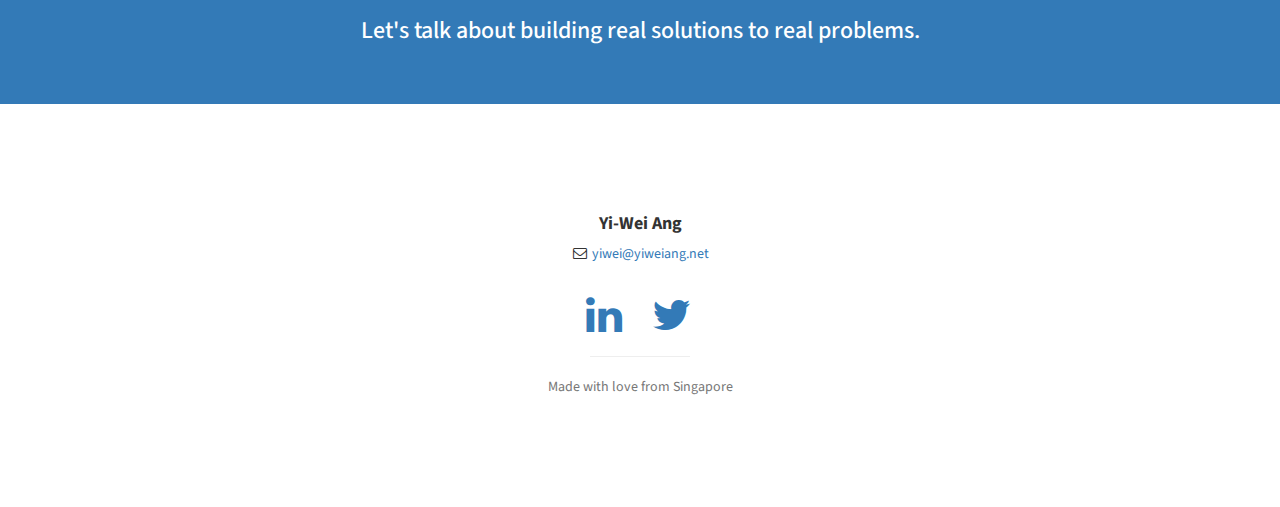
==== commit 9820a698: "TradeGecko update" ====
--- a/index.html
+++ b/index.html
@@ -9,7 +9,7 @@
     <meta name="description" content="">
     <meta name="author" content="">
 
-    <title>Yi-Wei Ang | Microsoft PM</title>
+    <title>Yi-Wei Ang | Product Manager</title>
 
     <!-- Bootstrap Core CSS -->
     <link href="css/bootstrap.min.css" rel="stylesheet">
@@ -18,7 +18,9 @@
     <link href="css/stylish-portfolio.css" rel="stylesheet">
 
     <!-- Custom Fonts -->
-    <link href="font-awesome/css/font-awesome.min.css" rel="stylesheet" type="text/css">
+   <link rel="stylesheet" href="https://maxcdn.bootstrapcdn.com/font-awesome/4.5.0/css/font-awesome.min.css">
+
+
     <link href="http://fonts.googleapis.com/css?family=Source+Sans+Pro:300,400,700,300italic,400italic,700italic" rel="stylesheet" type="text/css">
 
     <!-- HTML5 Shim and Respond.js IE8 support of HTML5 elements and media queries -->
@@ -31,7 +33,7 @@
 </head>
 
 <body>
-    
+
         <!-- Navigation -->
     <nav class="navbar navbar-default navbar-fixed-top" role="navigation">
         <div class="container">
@@ -60,7 +62,7 @@
                         <a class="page-scroll" href="http://blog.yiweiang.net">Blog</a>
                     </li>
                     -->
-                 
+
                 </ul>
             </div>
             <!-- /.navbar-collapse -->
@@ -68,7 +70,7 @@
         <!-- /.container -->
     </nav>
 
-    <!-- Navigation 
+    <!-- Navigation
     <a id="menu-toggle" href="#" class="btn btn-dark btn-lg toggle"><i class="fa fa-bars"></i></a>
     <nav id="sidebar-wrapper">
         <ul class="sidebar-nav">
@@ -85,33 +87,22 @@
             <li>
                 <a href="http://blog.yiweiang.net">Blog</a>
             </li>
-       
+
         </ul>
     </nav>
     -->
-    
+
     <!-- Header -->
     <header id="top" class="header">
         <div class="text-vertical-center">
+            <img src="img/yiweiang.jpg" width="150px" class="img-circle">
+            <br>  <br>
             <h1>Yi-Wei Ang</h1>
-            <h3>Product guy, currently living in Singapore</h3>
+            <h3>I'm passionate about building products that make you more productive everyday</h3>
             <br><br><br><br>
         </div>
     </header>
 
-    <!-- About -->
-    <section id="about" class="about">
-        <div class="container">
-            <div class="row">
-                <div class="col-lg-12 text-center">
-                    <h2>I'm passionate about creating awesome experiences that make you more productive</h2>
-                    <p class="lead">Check out what I'm about and what I've built below!</p>
-                </div>
-            </div>
-            <!-- /.row -->
-        </div>
-        <!-- /.container -->
-    </section>
 
     <!-- Services -->
     <!-- The circle icons use Font Awesome's stacked icon classes. For more information, visit http://fontawesome.io/examples/ -->
@@ -121,6 +112,9 @@
                 <div class="col-lg-10 col-lg-offset-1">
                     <h2>What do I do exactly?</h2>
                     <hr class="small">
+                    <div class="row">
+                    <h3>Currently a Product Manager at <b>TradeGecko</b>, Singapore's fastest growing startup</h3><br><br><br>
+                    </div>
                     <div class="row">
                         <div class="col-md-3 col-sm-6">
                             <div class="service-item">
@@ -132,20 +126,33 @@
                                     <strong>Conceptualize experiences</strong>
                                 </h4>
                                 <p>Taking user problems and turning it into designs</p>
-                               
+
                             </div>
                         </div>
                         <div class="col-md-3 col-sm-6">
                             <div class="service-item">
                                 <span class="fa-stack fa-4x">
                                 <i class="fa fa-circle fa-stack-2x"></i>
-                                <i class="fa fa-compass fa-stack-1x text-primary"></i>
+                                <i class="fa fa-calendar-check-o fa-stack-1x text-primary"></i>
                             </span>
                                 <h4>
                                     <strong>Manage product cycles</strong>
                                 </h4>
-                                <p>Define a product roadmap and manage it through the end</p>
-                                
+                                <p>Define a product roadmap and manage it through its execution</p>
+
+                            </div>
+                        </div>
+                        <div class="col-md-3 col-sm-6">
+                            <div class="service-item">
+                                <span class="fa-stack fa-4x">
+                                <i class="fa fa-circle fa-stack-2x"></i>
+                                <i class="fa fa-street-view fa-stack-1x text-primary"></i>
+                            </span>
+                                <h4>
+                                    <strong>User-centered design</strong>
+                                </h4>
+                                <p>Usability testing, heuristic reviews, and ethnographic studies</p>
+
                             </div>
                         </div>
                         <div class="col-md-3 col-sm-6">
@@ -155,23 +162,10 @@
                                 <i class="fa fa-flask fa-stack-1x text-primary"></i>
                             </span>
                                 <h4>
-                                    <strong>User-centered design</strong>
-                                </h4>
-                                <p>Usability testing, heuristic reviews, and ethnographic studies</p>
-                                
-                            </div>
-                        </div>
-                        <div class="col-md-3 col-sm-6">
-                            <div class="service-item">
-                                <span class="fa-stack fa-4x">
-                                <i class="fa fa-circle fa-stack-2x"></i>
-                                <i class="fa fa-shield fa-stack-1x text-primary"></i>
-                            </span>
-                                <h4>
                                     <strong>Data-driven methodologies</strong>
                                 </h4>
                                 <p>Use data to drive design and business decisions</p>
-                                
+
                             </div>
                         </div>
                     </div>
@@ -184,22 +178,16 @@
         <!-- /.container -->
     </section>
 
-    <!-- Callout -->
-    <aside class="callout">
-        <div class="text-vertical-center">
-            <h1>What have I built?</h1>
-        </div>
-    </aside>
 
     <!-- Portfolio -->
     <section id="portfolio" class="portfolio">
         <div class="container">
             <div class="row">
                 <div class="col-lg-10 col-lg-offset-1 text-center">
-                    
+                    <h2>What have I built?</h2>
                     <hr class="small">
                     <div class="row">
-                        <div class="col-md-6">
+                        <div class="col-md-4">
                             <div class="portfolio-item" style="vertical-align: middle ">
                                 <h3>TradeGecko</h3>
                                 <a href="http://www.tradegecko.com" target="_blank">
@@ -207,15 +195,15 @@
                                 </a>
                             </div>
                         </div>
-                        <div class="col-md-6">
+                        <div class="col-md-4">
                             <div class="portfolio-item">
                                 <h3>Visual Studio Team Services</h3>
                                 <a href="http://www.visualstudio.com" target="_blank">
-                                    <img class="img-portfolio img-responsive" style="height:150px"  src="img/vso.png">
+                                    <img class="img-portfolio img-responsive" style="height:130px"  src="img/vso.png">
                                 </a>
                             </div>
                         </div>
-                        <div class="col-md-6">
+                        <div class="col-md-4">
                             <div class="portfolio-item">
                                 <h3>IBM PureSystems</h3>
                                 <a href="http://www.ibm.com/ibm/puresystems/us/en/#" target="_blank">
@@ -223,17 +211,10 @@
                                 </a>
                             </div>
                         </div>
-                        <div class="col-md-6">
-                            <div class="portfolio-item">
-                                <h3>You're Next Career Network</h3>
-                                <a href="http://www.yourenext.ca/about/" target="_blank">
-                                    <img class="img-portfolio img-responsive" style="height:150px" src="img/yncn.png">
-                                </a>
-                            </div>
-                        </div>
+
                     </div>
                     <!-- /.row (nested) -->
-                    <a href="cv.html" class="btn btn-lg btn-dark">Full Curriculum Vitae (CV)</a>
+                    <h4>Here's a link to a longer version, also known as my <a href="cv.html">C.V.</a><h4>
                 </div>
                 <!-- /.col-lg-10 -->
             </div>
@@ -247,8 +228,7 @@
         <div class="container">
             <div class="row">
                 <div class="col-lg-12 text-center">
-                    <h3>Let's talk about building the next big thing.</h3>
-                    <a href="mailto:yiwei@yiweiang.net" class="btn btn-lg btn-light">Let's chat!</a>
+                    <h3>Let's talk about building real solutions to real problems.</h3>
                 </div>
             </div>
         </div>
@@ -262,7 +242,7 @@
                 <div class="col-lg-10 col-lg-offset-1 text-center">
                     <h4><strong>Yi-Wei Ang</strong>
                     </h4>
-                   
+
                     <ul class="list-unstyled">
                         <li><i class="fa fa-envelope-o fa-fw"></i>  <a href="mailto:yiwei@yiweiang.net">yiwei@yiweiang.net</a>
                         </li>
@@ -275,7 +255,7 @@
                         <li>
                             <a href="http://www.twitter.com/yiweiang"><i class="fa fa-twitter fa-fw fa-3x"></i></a>
                         </li>
-                   
+
                     </ul>
                     <hr class="small">
                     <p class="text-muted">Made with love from Singapore</p>
@@ -289,7 +269,7 @@
 
     <!-- Bootstrap Core JavaScript -->
     <script src="js/bootstrap.min.js"></script>
-    
+
      <!-- Scrolling Nav JavaScript -->
     <script src="js/jquery.easing.min.js"></script>
     <script src="js/scrolling-nav.js"></script>
--- a/css/stylish-portfolio.css
+++ b/css/stylish-portfolio.css
@@ -20,6 +20,7 @@
     display: table-cell;
     text-align: center;
     vertical-align: middle;
+    padding-top:150px;
 }
 
 .text-vertical-center h1 {
@@ -154,12 +155,8 @@
     display: table;
     position: relative;
     width: 100%;
-    height: 100%;
-    background: url(../img/seattlev2.jpg) no-repeat center center scroll;
-    -webkit-background-size: cover;
-    -moz-background-size: cover;
-    background-size: cover;
-    -o-background-size: cover;
+    height: 50%
+
 }
 
 /* About */
